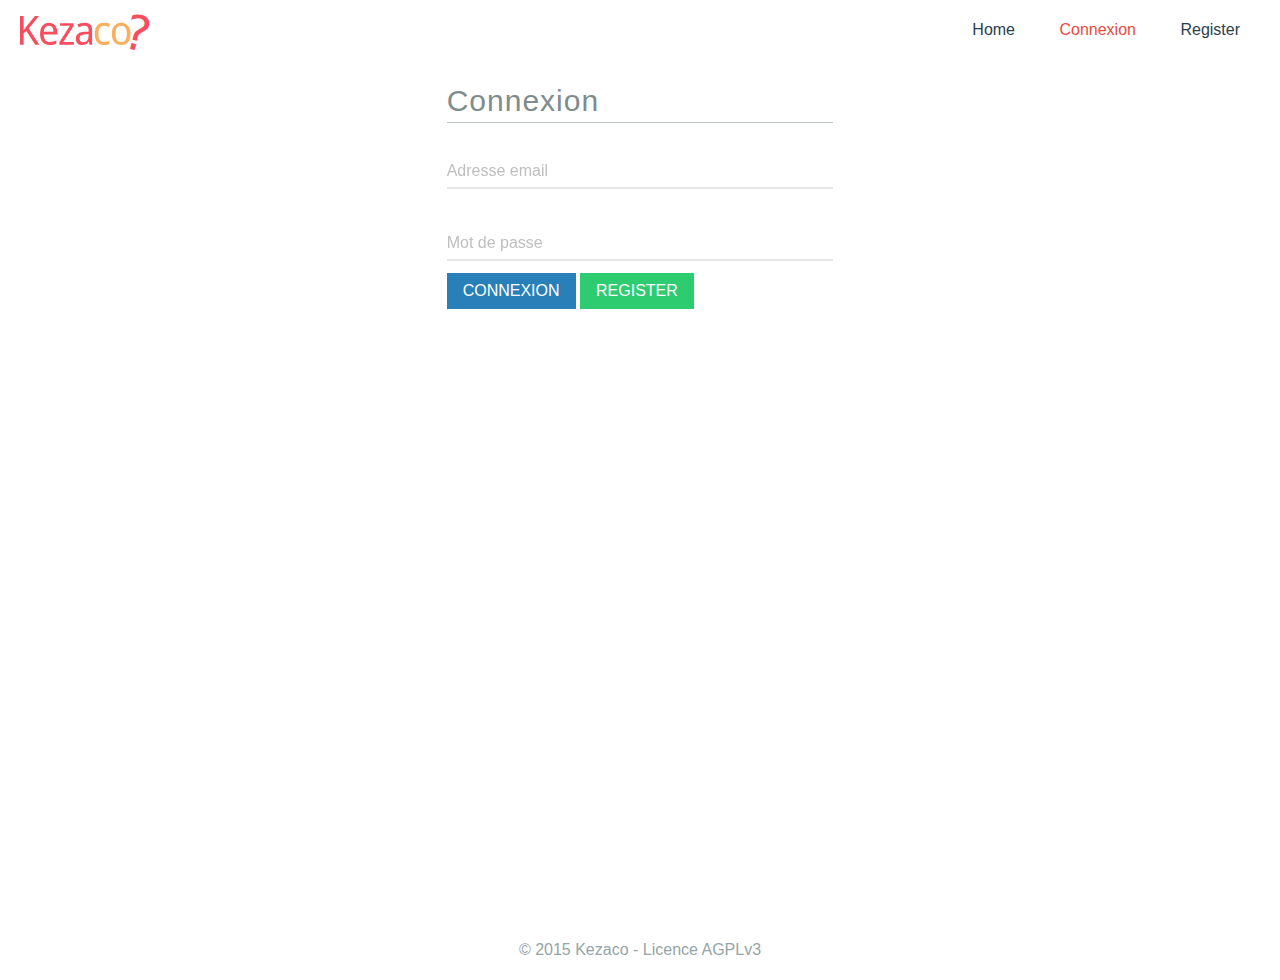
==== connexion.html @ 7459dbec "Formulaires" ====
<!DOCTYPE html>
<html lang="fr">
  <head>
    <meta charset="utf-8">
    <title>Kezaco UI</title>
    <link rel="stylesheet" href="./css/main.css">
  </head>
  <body>
    <div id="overlay" class="overlay"></div>

    <header class="header" role="banner">
      <button type="button" class="btn-toggle-menu" id="btn-toggle-menu"></button>
      <a href=""><img src="./img/logo.svg" alt=""></a>
      <nav class="menu">
        <span>navigation</span>
        <a href="./index.html">Home</a>
        <a href="./connexion.html" class="active">Connexion</a>
        <a href="./register.html">Register</a>
      </nav>
    </header>

    <main class="site-content" role="main">
      <div class="row">
        <div class="col-m-12 col-m-push-0 col-s-4 col-s-push-4">
          <div class="login-form-index">
            <form name="form1" id="form1" method="post" action="">
              <fieldset>
                <legend>Connexion</legend>
                <div class="field">
                  <label for="email" class="field-label">Adresse email</label>
                  <input type="email" class="field-input" name="email" id="email" required>
                </div>
                <div class="field">
                  <label for="password" class="field-label">Mot de passe</label>
                  <input type="password" class="field-input" name="password" id="password" required autocomplete="off">
                </div>
                <button type="submit" class="btn-submit primary b-size">Connexion</button>
                <button type="submit" class="btn-submit success b-size">Register</button>
              </fieldset>
            </form>
          </div>
        </div>
      </div>
    </main>

    <footer class="footer" role="footer">
      <div class="row">
        <div class="col-m-12">
          &copy; 2015 Kezaco - Licence AGPLv3
        </div>
      </div>
    </footer>


    <script type="text/javascript" src="./js/jquery.min.js"></script>
    <script type="text/javascript" src="./js/app.js"></script>
  </body>
</html>
---- css/main.css ----
html, body, div, span, applet, object, iframe,
h1, h2, h3, h4, h5, h6, p, blockquote, pre,
a, abbr, acronym, address, big, cite, code,
del, dfn, em, img, ins, kbd, q, s, samp,
small, strike, strong, sub, sup, tt, var,
b, u, i, center,
dl, dt, dd, ol, ul, li,
fieldset, form, label, legend,
table, caption, tbody, tfoot, thead, tr, th, td,
article, aside, canvas, details, embed,
figure, figcaption, footer, header, hgroup,
menu, nav, output, ruby, section, summary,
time, mark, audio, video {
  margin: 0;
  padding: 0;
  border: 0;
  font: inherit;
  font-size: 100%;
  vertical-align: baseline;
}

html {
  line-height: 1;
}

ol, ul {
  list-style: none;
}

table {
  border-collapse: collapse;
  border-spacing: 0;
}

caption, th, td {
  text-align: left;
  font-weight: normal;
  vertical-align: middle;
}

q, blockquote {
  quotes: none;
}
q:before, q:after, blockquote:before, blockquote:after {
  content: "";
  content: none;
}

a img {
  border: none;
}

article, aside, details, figcaption, figure, footer, header, hgroup, main, menu, nav, section, summary {
  display: block;
}

/**
 * Medias queries breakpoints
 */
/**
 * Grid attributes
 */
/**
 * Grid
 */
*, *:after, *:before {
  -webkit-box-sizing: border-box;
  -moz-box-sizing: border-box;
  box-sizing: border-box;
}

.row {
  *zoom: 1;
}
.row:after {
  content: "";
  display: table;
  clear: both;
}

[class*=col] {
  float: left;
  padding: 0 20px;
}

.col-m-1 {
  width: 8.33333%;
}

.col-m-2 {
  width: 16.66667%;
}

.col-m-3 {
  width: 25%;
}

.col-m-4 {
  width: 33.33333%;
}

.col-m-5 {
  width: 41.66667%;
}

.col-m-6 {
  width: 50%;
}

.col-m-7 {
  width: 58.33333%;
}

.col-m-8 {
  width: 66.66667%;
}

.col-m-9 {
  width: 75%;
}

.col-m-10 {
  width: 83.33333%;
}

.col-m-11 {
  width: 91.66667%;
}

.col-m-12 {
  width: 100%;
}

.col-m-push-0 {
  margin-left: 0%;
}

.col-m-push-1 {
  margin-left: 8.33333%;
}

.col-m-push-2 {
  margin-left: 16.66667%;
}

.col-m-push-3 {
  margin-left: 25%;
}

.col-m-push-4 {
  margin-left: 33.33333%;
}

.col-m-push-5 {
  margin-left: 41.66667%;
}

.col-m-push-6 {
  margin-left: 50%;
}

.col-m-push-7 {
  margin-left: 58.33333%;
}

.col-m-push-8 {
  margin-left: 66.66667%;
}

.col-m-push-9 {
  margin-left: 75%;
}

.col-m-push-10 {
  margin-left: 83.33333%;
}

.col-m-push-11 {
  margin-left: 91.66667%;
}

.col-m-push-12 {
  margin-left: 100%;
}

@media screen and (min-width: 768px) {
  .col-t-1 {
    width: 8.33333%;
  }

  .col-t-2 {
    width: 16.66667%;
  }

  .col-t-3 {
    width: 25%;
  }

  .col-t-4 {
    width: 33.33333%;
  }

  .col-t-5 {
    width: 41.66667%;
  }

  .col-t-6 {
    width: 50%;
  }

  .col-t-7 {
    width: 58.33333%;
  }

  .col-t-8 {
    width: 66.66667%;
  }

  .col-t-9 {
    width: 75%;
  }

  .col-t-10 {
    width: 83.33333%;
  }

  .col-t-11 {
    width: 91.66667%;
  }

  .col-t-12 {
    width: 100%;
  }

  .col-t-push-0 {
    margin-left: 0%;
  }

  .col-t-push-1 {
    margin-left: 8.33333%;
  }

  .col-t-push-2 {
    margin-left: 16.66667%;
  }

  .col-t-push-3 {
    margin-left: 25%;
  }

  .col-t-push-4 {
    margin-left: 33.33333%;
  }

  .col-t-push-5 {
    margin-left: 41.66667%;
  }

  .col-t-push-6 {
    margin-left: 50%;
  }

  .col-t-push-7 {
    margin-left: 58.33333%;
  }

  .col-t-push-8 {
    margin-left: 66.66667%;
  }

  .col-t-push-9 {
    margin-left: 75%;
  }

  .col-t-push-10 {
    margin-left: 83.33333%;
  }

  .col-t-push-11 {
    margin-left: 91.66667%;
  }

  .col-t-push-12 {
    margin-left: 100%;
  }
}
@media screen and (min-width: 1100px) {
  .col-s-1 {
    width: 8.33333%;
  }

  .col-s-2 {
    width: 16.66667%;
  }

  .col-s-3 {
    width: 25%;
  }

  .col-s-4 {
    width: 33.33333%;
  }

  .col-s-5 {
    width: 41.66667%;
  }

  .col-s-6 {
    width: 50%;
  }

  .col-s-7 {
    width: 58.33333%;
  }

  .col-s-8 {
    width: 66.66667%;
  }

  .col-s-9 {
    width: 75%;
  }

  .col-s-10 {
    width: 83.33333%;
  }

  .col-s-11 {
    width: 91.66667%;
  }

  .col-s-12 {
    width: 100%;
  }

  .col-s-push-0 {
    margin-left: 0%;
  }

  .col-s-push-1 {
    margin-left: 8.33333%;
  }

  .col-s-push-2 {
    margin-left: 16.66667%;
  }

  .col-s-push-3 {
    margin-left: 25%;
  }

  .col-s-push-4 {
    margin-left: 33.33333%;
  }

  .col-s-push-5 {
    margin-left: 41.66667%;
  }

  .col-s-push-6 {
    margin-left: 50%;
  }

  .col-s-push-7 {
    margin-left: 58.33333%;
  }

  .col-s-push-8 {
    margin-left: 66.66667%;
  }

  .col-s-push-9 {
    margin-left: 75%;
  }

  .col-s-push-10 {
    margin-left: 83.33333%;
  }

  .col-s-push-11 {
    margin-left: 91.66667%;
  }

  .col-s-push-12 {
    margin-left: 100%;
  }
}
@media screen and (min-width: 1200px) {
  .col-l-1 {
    width: 8.33333%;
  }

  .col-l-2 {
    width: 16.66667%;
  }

  .col-l-3 {
    width: 25%;
  }

  .col-l-4 {
    width: 33.33333%;
  }

  .col-l-5 {
    width: 41.66667%;
  }

  .col-l-6 {
    width: 50%;
  }

  .col-l-7 {
    width: 58.33333%;
  }

  .col-l-8 {
    width: 66.66667%;
  }

  .col-l-9 {
    width: 75%;
  }

  .col-l-10 {
    width: 83.33333%;
  }

  .col-l-11 {
    width: 91.66667%;
  }

  .col-l-12 {
    width: 100%;
  }

  .col-l-push-0 {
    margin-left: 0%;
  }

  .col-l-push-1 {
    margin-left: 8.33333%;
  }

  .col-l-push-2 {
    margin-left: 16.66667%;
  }

  .col-l-push-3 {
    margin-left: 25%;
  }

  .col-l-push-4 {
    margin-left: 33.33333%;
  }

  .col-l-push-5 {
    margin-left: 41.66667%;
  }

  .col-l-push-6 {
    margin-left: 50%;
  }

  .col-l-push-7 {
    margin-left: 58.33333%;
  }

  .col-l-push-8 {
    margin-left: 66.66667%;
  }

  .col-l-push-9 {
    margin-left: 75%;
  }

  .col-l-push-10 {
    margin-left: 83.33333%;
  }

  .col-l-push-11 {
    margin-left: 91.66667%;
  }

  .col-l-push-12 {
    margin-left: 100%;
  }
}
html,
body {
  position: relative;
  height: 100%;
}

body {
  font-family: sans-serif;
  font-size: 16px;
  line-height: 1.4;
}

a {
  text-decoration: none;
  color: inherit;
}

.header {
  position: relative;
  height: 60px;
  background: transparent;
}

.site-content {
  margin-top: 80px;
  min-height: calc(100% - 120px + 60px);
}

.footer {
  min-height: 60px;
  background: transparent;
  line-height: 60px;
  text-align: center;
  color: #95a5a6;
}

.search-form-index {
  height: 280px;
  position: relative;
  margin-top: 100px;
}
.search-form-index img {
  display: block;
  width: 100%;
  max-width: 480px;
  margin: 0 auto;
}
.search-form-index .input-search {
  display: block;
  width: 100%;
  padding: 0 10px;
  margin: 10px auto;
}
.search-form-index p {
  text-align: center;
  color: #34495e;
  line-height: 1.4;
}

.overlay {
  position: fixed;
  top: -100%;
  bottom: 100%;
  left: 0;
  right: 0;
  background: rgba(0, 0, 0, 0.1);
  transition: all .3s;
  z-index: 10;
}

.header {
  padding: 0 20px;
  margin-bottom: 20px;
  position: fixed;
  top: 0;
  left: 0;
  right: 0;
  background: #fff;
}
.header > a {
  line-height: 60px;
  margin-left: 60px;
  font-size: 30px;
  color: #2c3e50;
}
.header > a img {
  vertical-align: middle;
}

.btn-toggle-menu {
  position: fixed;
  top: 10px;
  left: 20px;
  width: 40px;
  height: 40px;
  background: #F64E5E;
  border: none;
  cursor: pointer;
  z-index: 10;
  border-radius: 50%;
  text-align: center;
}
.btn-toggle-menu span {
  position: absolute;
  vertical-align: middle;
  height: 5px;
  width: 20px;
  left: 10px;
  background: white;
  top: 20px;
  transform: translateY(-50%);
}
.btn-toggle-menu span:before, .btn-toggle-menu span:after {
  cursor: pointer;
  border-radius: 1px;
  height: 5px;
  width: 20px;
  position: absolute;
  display: block;
  content: '';
  left: 10px;
  background: white;
}
.btn-toggle-menu span:before {
  top: -10px;
  left: 0;
}
.btn-toggle-menu span:after {
  bottom: -10px;
  left: 0;
}
.btn-toggle-menu:hover {
  box-shadow: 0 0 8px rgba(0, 0, 0, 0.5);
}

.menu {
  display: block;
  position: fixed;
  width: 250px;
  top: 0;
  bottom: 0;
  left: -100%;
  background: #2c3e50;
  transition: all 0.3s;
  z-index: 20;
}
.menu span {
  display: block;
  height: 60px;
  line-height: 60px;
  text-transform: uppercase;
  color: #fff;
  letter-spacing: 1px;
  background: #33485d;
  text-align: center;
  border-bottom: solid 1px #253443;
}
.menu a {
  display: block;
  line-height: 60px;
  border-bottom: solid 1px #253443;
  color: #fff;
  text-align: center;
  position: relative;
}
.menu a.active:before {
  content: "";
  position: absolute;
  width: 10px;
  height: 10px;
  background: #e74c3c;
  left: 20px;
  top: 25px;
  z-index: 100;
  border-radius: 50%;
  box-shadow: 0 0 0 1px #eb695c inset;
}

.with-sidebar .menu {
  left: 0;
}
.with-sidebar .overlay {
  top: 0;
  bottom: 0;
}

@media screen and (min-width: 1100px) {
  .btn-toggle-menu {
    display: none;
  }

  .header {
    overflow: hidden;
  }
  .header > a {
    margin-left: 0;
  }

  .menu {
    transition: none;
    display: inline-block;
    float: right;
    position: static;
    width: auto;
    margin-top: 0;
    background: transparent;
    height: 60px;
    overflow-y: auto;
  }
  .menu span {
    display: none;
  }
  .menu a {
    padding: 0 20px;
    display: inline-block;
    line-height: 60px;
    border-bottom: none;
    color: #2c3e50;
    text-align: center;
    position: relative;
    transition: color 0.3s;
  }
  .menu a.active {
    color: #e74c3c;
  }
  .menu a.active:before {
    display: none;
  }
  .menu a:hover {
    color: #e74c3c;
  }
}
form legend {
  font-size: 30px;
  color: #7f8c8d;
  letter-spacing: 1px;
  border-bottom: solid 1px #bdc3c7;
  display: block;
  width: 100%;
}

.field {
  position: relative;
  height: 72px;
  padding: 16px 0 8px 0;
}
.field .field-label {
  position: relative;
  margin: 0;
  display: block;
  color: #bfbfbf;
  line-height: 16px;
  font-size: 16px;
  font-weight: 400;
  transform: translateY(24px);
  transition: transform 0.3s, color 0.3s;
  transform-origin: 0 50%;
}
.field .field-input {
  position: relative;
  display: block;
  width: 100%;
  height: 32px;
  padding: 8px 0;
  line-height: 16px;
  font-family: Roboto;
  font-size: 16px;
  background: transparent;
  border: none;
  -webkit-appearance: none;
  outline: none;
}
.field .field-input:invalid {
  box-shadow: none;
}
.field::after, .field::before {
  content: '';
  height: 2px;
  width: 100%;
  position: absolute;
  bottom: 6px;
  left: 0;
  background-color: #e6e6e6;
}
.field::after {
  background-color: #2980b9;
  transform: scaleX(0);
  transition: transform 0.3s;
}
.field.has-label .field-label {
  transform: translateY(0) scale(0.75);
}
.field.is-focused .field-label {
  color: #2980b9;
}
.field.field.is-focused::after {
  transform: scaleX(1);
}

.btn-submit {
  min-height: 36px;
  min-width: 64px;
  margin: 6px auto;
  padding: 0 8px;
  border: none;
  text-transform: uppercase;
  cursor: pointer;
  font-size: 16px;
}
.btn-submit.primary {
  background: #2980b9;
  color: #fff;
}
.btn-submit.success {
  background: #2ecc71;
  color: #fff;
}
.btn-submit.b-size {
  padding: 8px 16px;
}
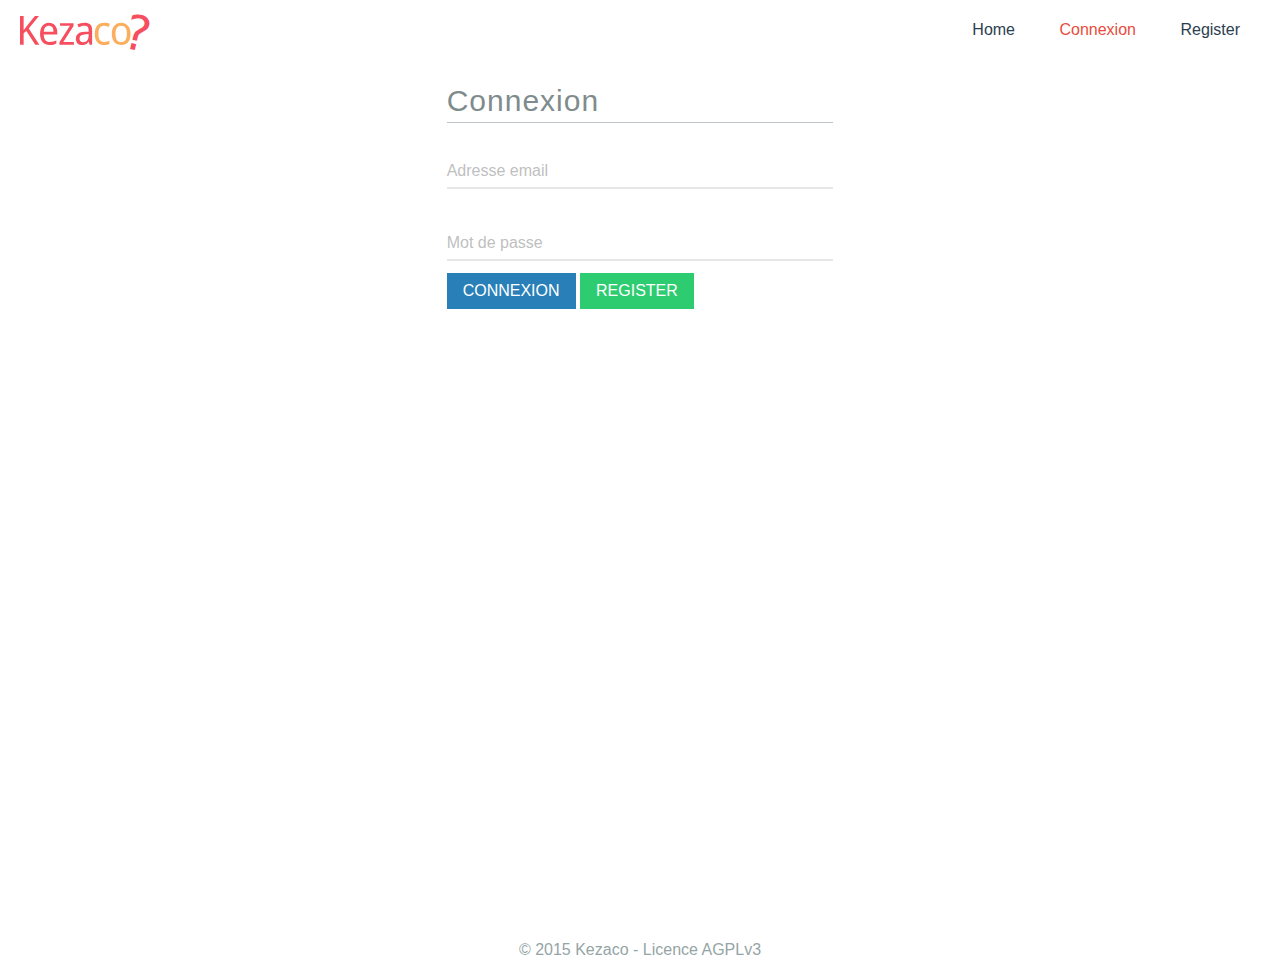
==== commit 20a5bf7d: "resultats recherche" ====
--- a/connexion.html
+++ b/connexion.html
@@ -3,14 +3,15 @@
   <head>
     <meta charset="utf-8">
     <title>Kezaco UI</title>
+    <link rel="stylesheet" href="./css/font-awesome.min.css">
     <link rel="stylesheet" href="./css/main.css">
   </head>
   <body>
     <div id="overlay" class="overlay"></div>
 
     <header class="header" role="banner">
-      <button type="button" class="btn-toggle-menu" id="btn-toggle-menu"></button>
-      <a href=""><img src="./img/logo.svg" alt=""></a>
+      <button type="button" class="btn-toggle-menu" id="btn-toggle-menu"><span></span></button>
+      <a href="./index.html"><img src="./img/logo.svg" alt=""></a>
       <nav class="menu">
         <span>navigation</span>
         <a href="./index.html">Home</a>
--- a/css/main.css
+++ b/css/main.css
@@ -77,6 +77,9 @@
   display: table;
   clear: both;
 }
+.row .row {
+  margin: 0 -20px;
+}
 
 [class*=col] {
   float: left;
@@ -507,6 +510,7 @@
   position: relative;
   height: 60px;
   background: transparent;
+  z-index: 20;
 }
 
 .site-content {
@@ -545,6 +549,66 @@
   line-height: 1.4;
 }
 
+.search-results {
+  margin-top: 20px;
+}
+.search-results .results-list {
+  overflow: hidden;
+  position: relative;
+}
+.search-results .results-list .results-item {
+  margin-bottom: 20px;
+  height: 100px;
+  overflow: hidden;
+}
+.search-results .results-list .results-item a {
+  display: block;
+  color: #3498db;
+  font-weight: bold;
+  height: 30px;
+}
+.search-results .results-list .results-item p {
+  color: #7f8c8d;
+  height: 50px;
+}
+.search-results .results-list .results-item .results-item-meta {
+  overflow: hidden;
+  margin-top: 10px;
+}
+.search-results .results-list .results-item .results-item-meta li {
+  float: left;
+  display: inline-block;
+  width: 33%;
+  color: #34495e;
+}
+.search-results .results-list .results-item .results-item-infos {
+  display: inline-block;
+  width: 100%;
+  height: 20px;
+}
+.search-results .results-list .results-item .results-item-infos li {
+  display: inline-block;
+}
+.search-results .results-list .results-item .results-item-infos span {
+  font-size: 12px;
+  display: inline-block;
+  color: #2c3e50;
+}
+
+@media screen and (min-width: 1100px) {
+  .results-item-meta {
+    overflow: hidden;
+    margin-top: 0 !important;
+  }
+  .results-item-meta li {
+    float: none;
+    display: block;
+    width: 100% !important;
+    height: 33px;
+    line-height: 33px;
+    color: #34495e;
+  }
+}
 .overlay {
   position: fixed;
   top: -100%;
